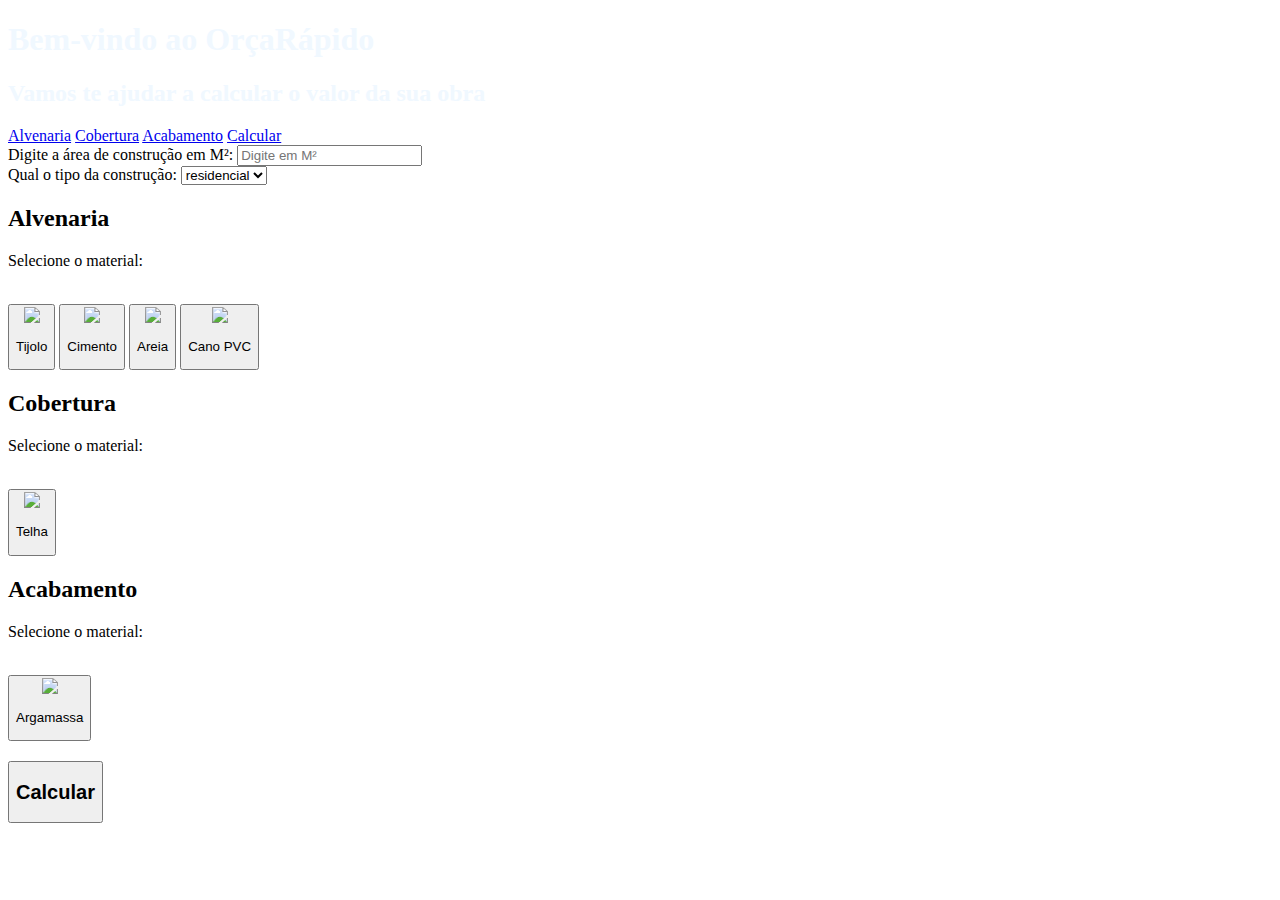
==== index.html @ d91f35a7 "adicionando imagens padronizadas" ====
<!DOCTYPE html>
<html lang="pt-BR">
<head>
    <link href="./Layout.css" rel="stylesheet"> <!-- externaliza o css -->
    <meta charset="UTF-8">
    <title>OrçaRápido</title>
</head>
<body>
    <div class="titulo">
        <h1 style="color: aliceblue;">Bem-vindo ao OrçaRápido</h1>
        <h2 style="color: aliceblue;">Vamos te ajudar a calcular o valor da sua obra</h2>
    </div>

    <nav>
        <a href="#Alvenaria">Alvenaria</a>
        <a href="#Cobertura">Cobertura</a>
        <a href="#Acabamento">Acabamento</a>
        <a href="#Botãocalc">Calcular</a>
    </nav>
    
    <form>
    <div class="m"><label for="area">Digite a área de construção em M²:</label>
    <input type="number" id="area" min="1" placeholder="Digite em M²" 
        onkeydown="if(event.key === 'Enter') event.preventDefault();">
    </div> <!-- setando minimo de m², impedindo de reiniciar a pag ao pressionar enter -->

    <div class="m"><label for="tipoconstrucao">Qual o tipo da construção:</label>
    <select id="tipoconstrucao">
        <option value="Residencial">residencial</option>
        <option value="Comercial">comercial</option>
    </select></div>
    </form>
      
    <section id="Alvenaria">
        <h2>Alvenaria</h2>
        <p>Selecione o material:</p>
        <br>
        <button id="tijolo" onclick="toggleSelection(this)"><img src="img\tijolo.png"><p>Tijolo</p></button>
        <button id="cimento"onclick="selecionarBotoes()"><img src="img\cimento.png"><p>Cimento</p></button>
        <button id="areia"onclick="selecionarBotoes()"><img src="img\areia.png"><p>Areia</p></button>
        <button id="cano"onclick="toggleSelection(this)"><img src="https://dcdn.mitiendanube.com/stores/003/317/653/products/tubo-de-agua51-d520df5b3c0366416016887532659483-1024-1024.png"><p>Cano PVC</p></button>
    <!--    <button id="brita"onclick="toggleSelection(this)"><img src="https://www.blocosmaua.com.br/wp-content/uploads/2023/05/blocos-maua-produtos-pedra.jpg"><p>Brita</p></button> -->
    </section>

    <section id="Cobertura">
        <h2>Cobertura</h2>
        <p>Selecione o material:</p>
        <br>
        <button onclick="toggleSelection(this)"><img src="https://images.tcdn.com.br/img/img_prod/825875/telha_ceramica_natural_americana_mundi_2281_2_62bdea00a9e73c25089f46219dae2c64.jpg"><p>Telha</p></button>
    <!--        <button onclick="toggleSelection(this)"><img src="https://cassol.vtexassets.com/arquivos/ids/3549700-800-auto?v=638551137971930000&width=800&height=auto&aspect=true"><p>Telha fibrocimento</p></button> -->
    </section>
    
    <section id="Acabamento">
        <h2>Acabamento</h2>
        <p>Selecione o material:</p>
        <br>
        <button id="argamassa" onclick="toggleSelection(this)"><img src="https://cdn.awsli.com.br/2500x2500/466/466641/produto/147230869/1dee02fc75.jpg"><p>Argamassa</p></button>
    </section>
    
    <div class="centraliza-result">
        <h2 class="result-visao" id="result"></h2>
    </div>
    
    <div id="Botãocalc" class="centraliza-button">
        <button class="calcular-button custom-btn btn-9" type="button" onclick="total()"><h2>Calcular</h2></button>
    </div>

    <script src="total.js"></script>
  
</body>
</html>
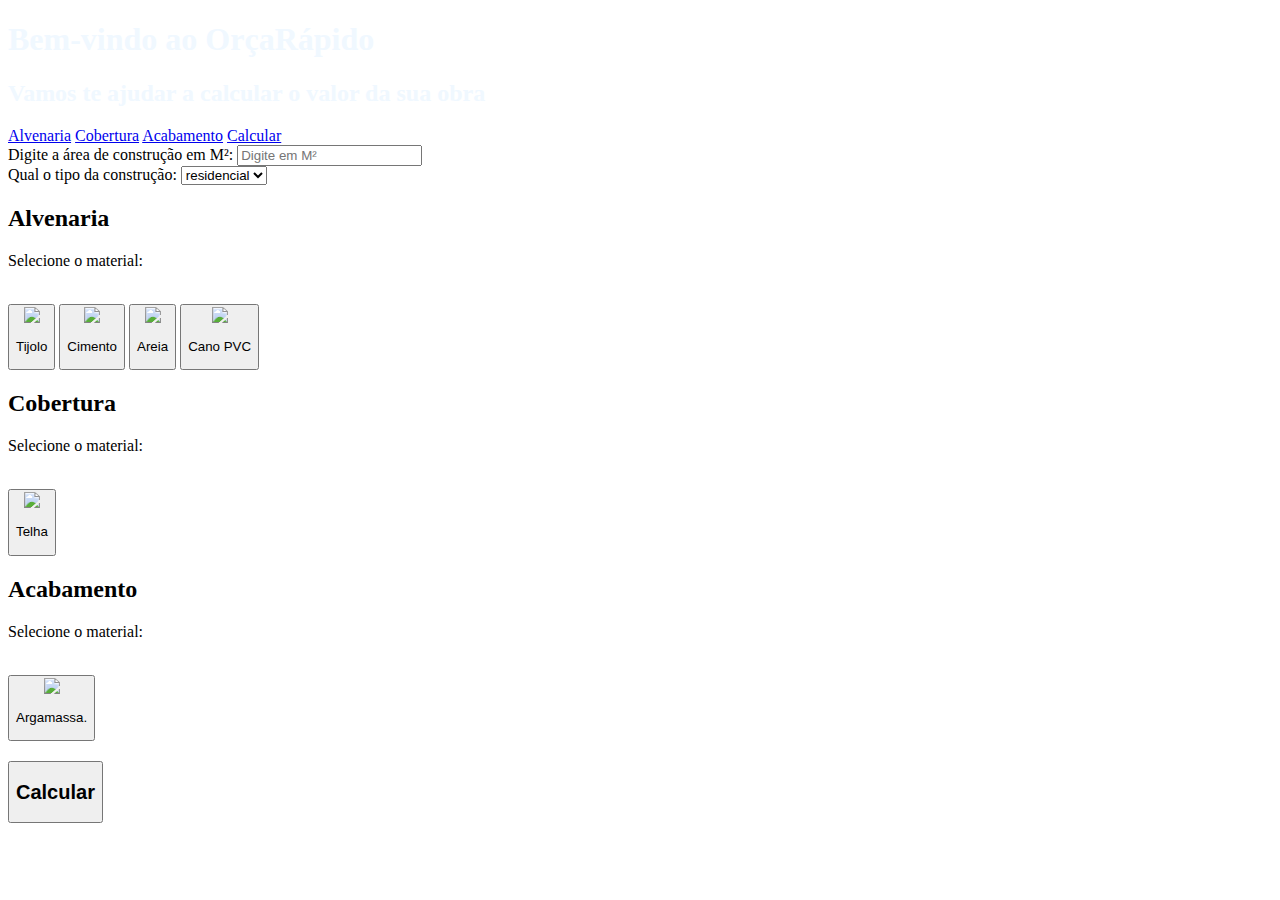
==== commit 67a4e0fb: "Merge pull request #1 from Nathaly55/patch-1" ====
--- a/index.html
+++ b/index.html
@@ -35,9 +35,9 @@
         <h2>Alvenaria</h2>
         <p>Selecione o material:</p>
         <br>
-        <button id="tijolo" onclick="toggleSelection(this)"><img src="img\tijolo.png"><p>Tijolo</p></button>
-        <button id="cimento"onclick="selecionarBotoes()"><img src="img\cimento.png"><p>Cimento</p></button>
-        <button id="areia"onclick="selecionarBotoes()"><img src="img\areia.png"><p>Areia</p></button>
+        <button id="tijolo" onclick="toggleSelection(this)"><img src="img\tijolo.jpg"><p>Tijolo</p></button>
+        <button id="cimento"onclick="selecionarBotoes()"><img src="img\cimento.jpg"><p>Cimento</p></button>
+        <button id="areia"onclick="selecionarBotoes()"><img src="img\areia.jpg"><p>Areia</p></button>
         <button id="cano"onclick="toggleSelection(this)"><img src="https://dcdn.mitiendanube.com/stores/003/317/653/products/tubo-de-agua51-d520df5b3c0366416016887532659483-1024-1024.png"><p>Cano PVC</p></button>
     <!--    <button id="brita"onclick="toggleSelection(this)"><img src="https://www.blocosmaua.com.br/wp-content/uploads/2023/05/blocos-maua-produtos-pedra.jpg"><p>Brita</p></button> -->
     </section>
@@ -54,7 +54,7 @@
         <h2>Acabamento</h2>
         <p>Selecione o material:</p>
         <br>
-        <button id="argamassa" onclick="toggleSelection(this)"><img src="https://cdn.awsli.com.br/2500x2500/466/466641/produto/147230869/1dee02fc75.jpg"><p>Argamassa</p></button>
+        <button id="argamassa" onclick="toggleSelection(this)"><img src="https://cdn.awsli.com.br/2500x2500/466/466641/produto/147230869/1dee02fc75.jpg"><p>Argamassa.</p></button>
     </section>
     
     <div class="centraliza-result">
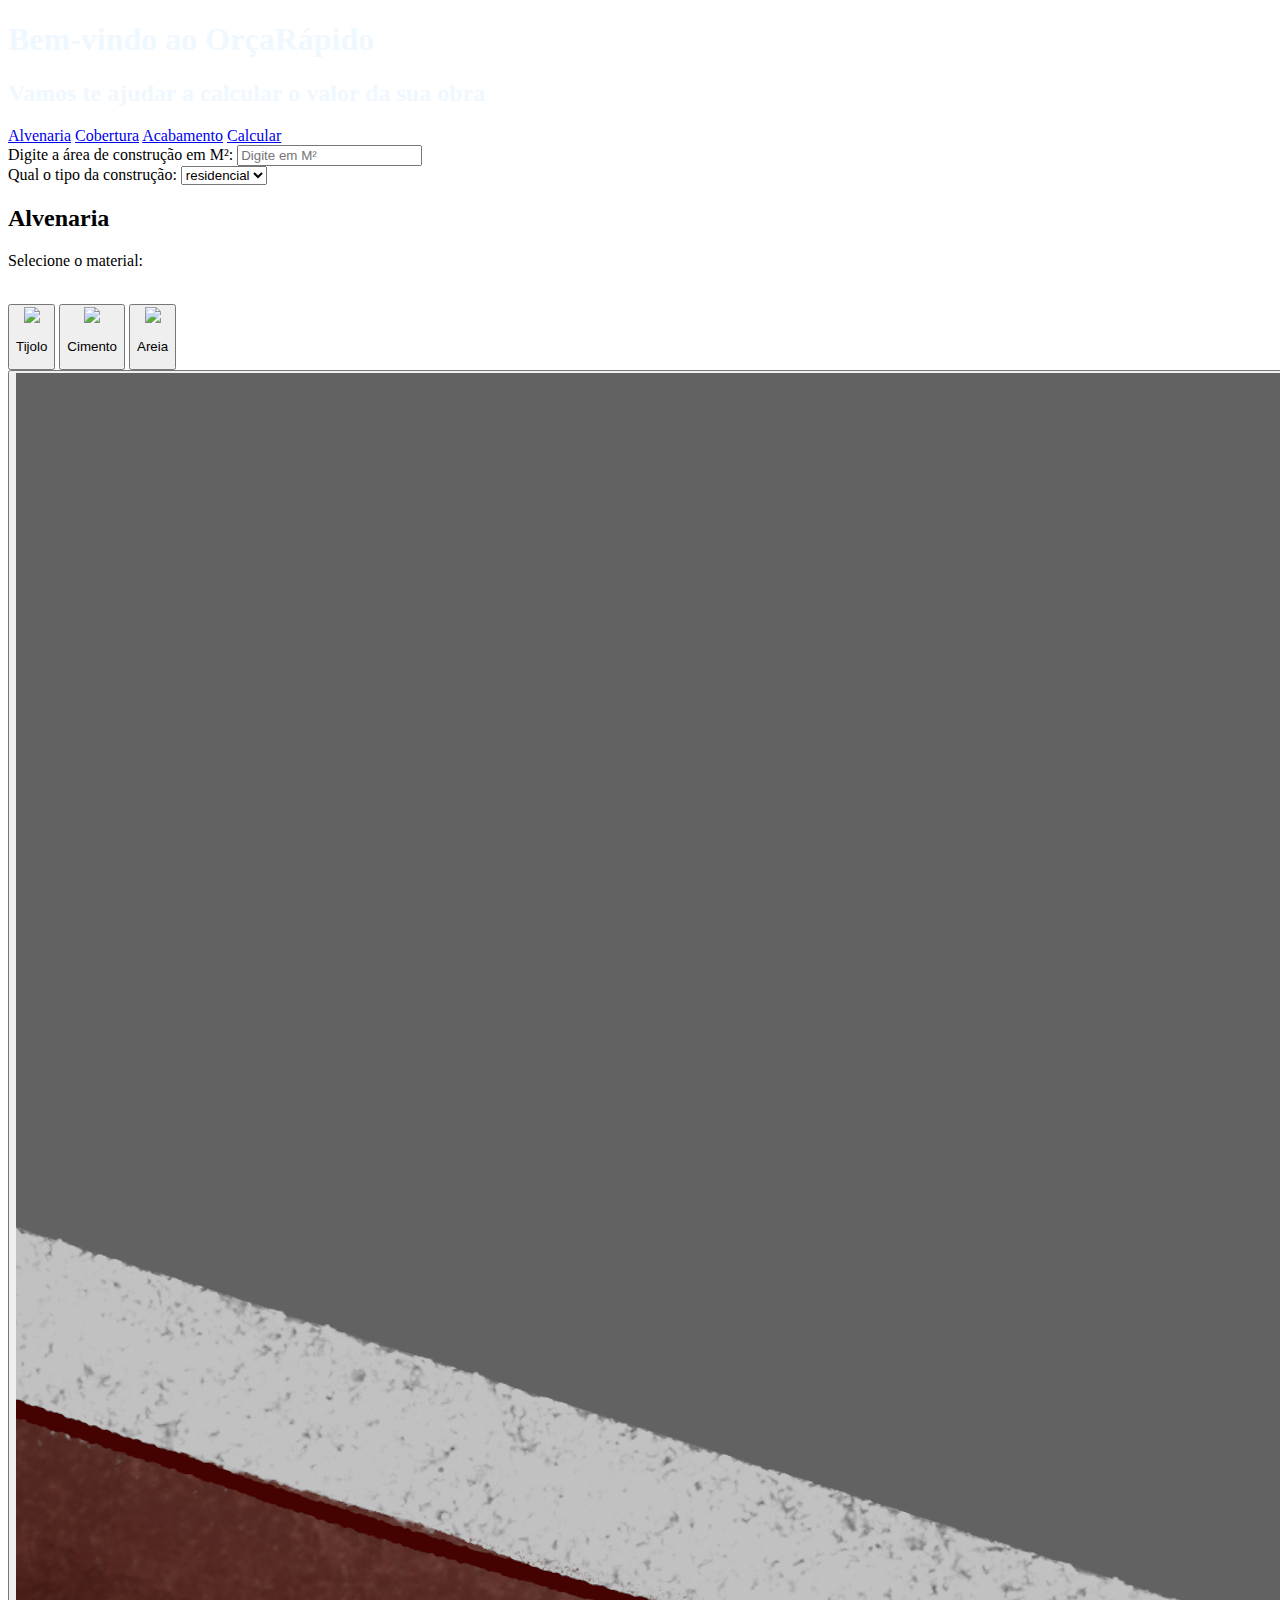
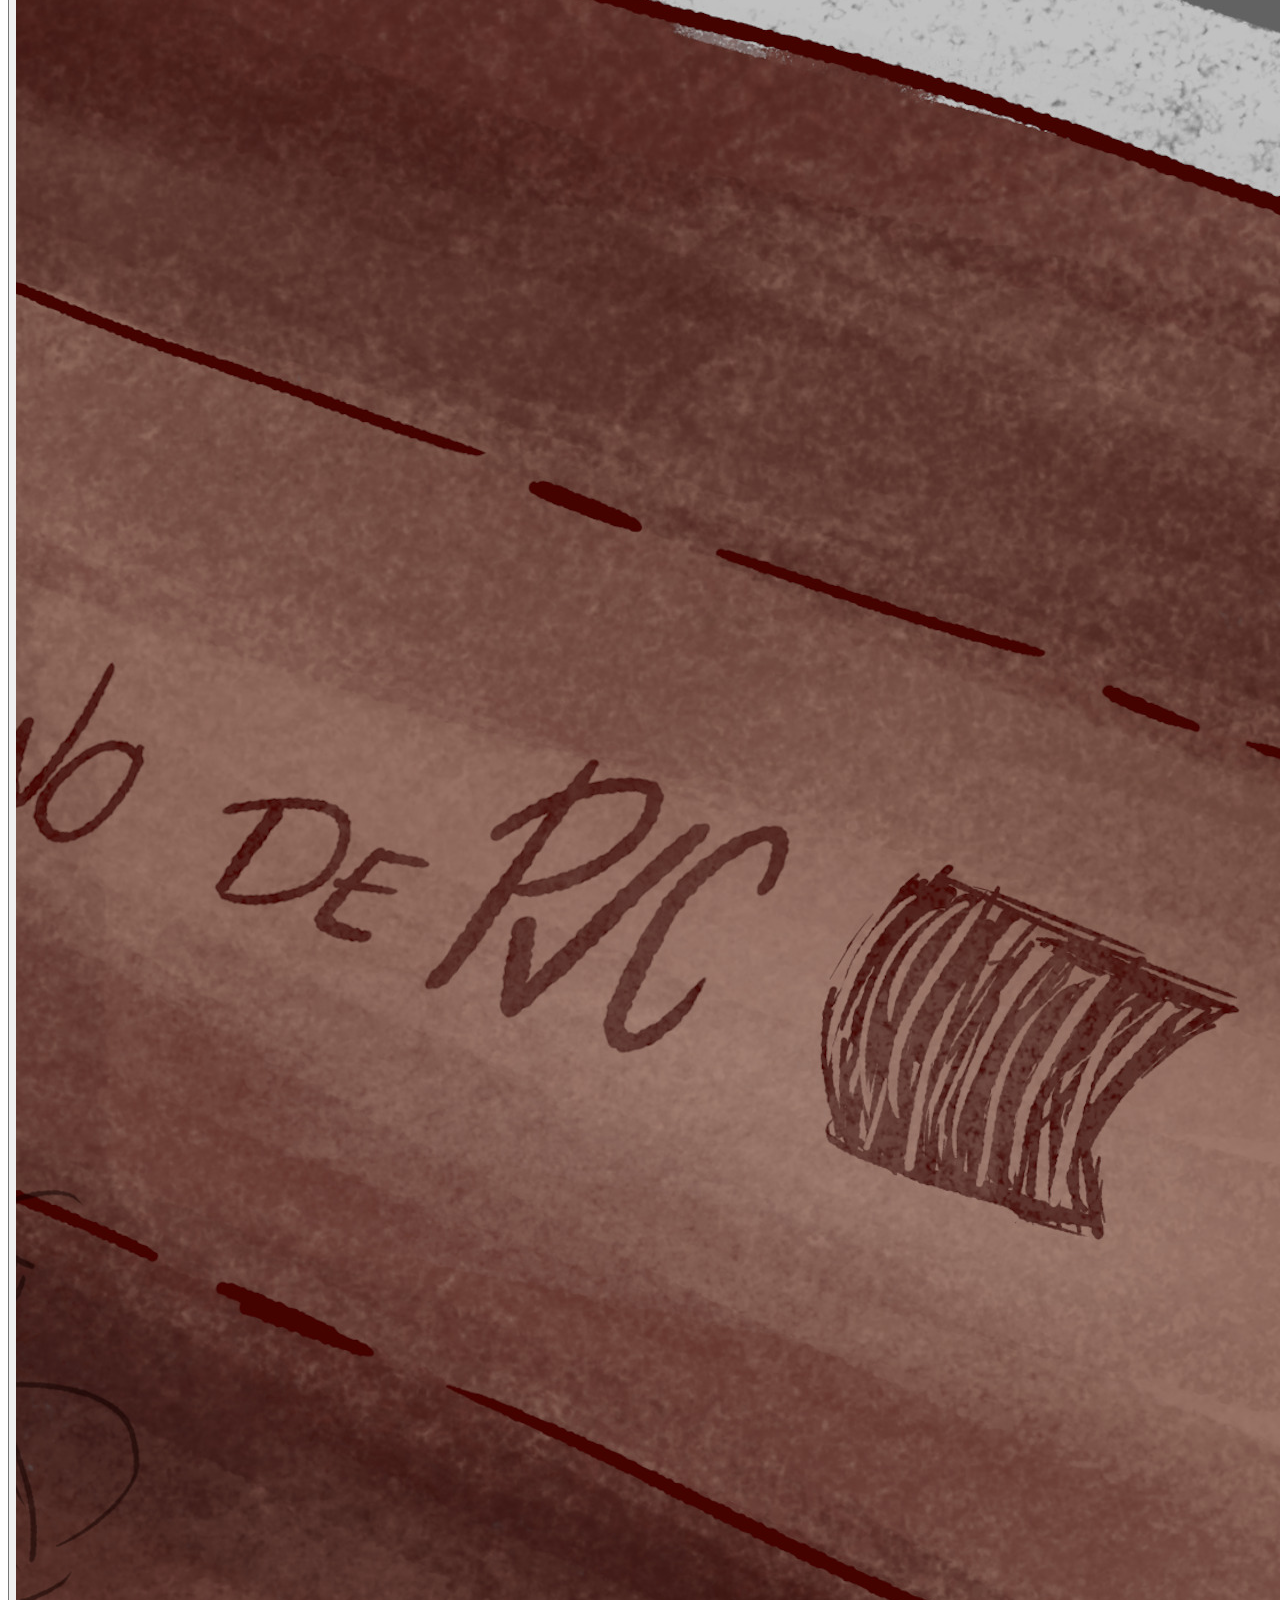
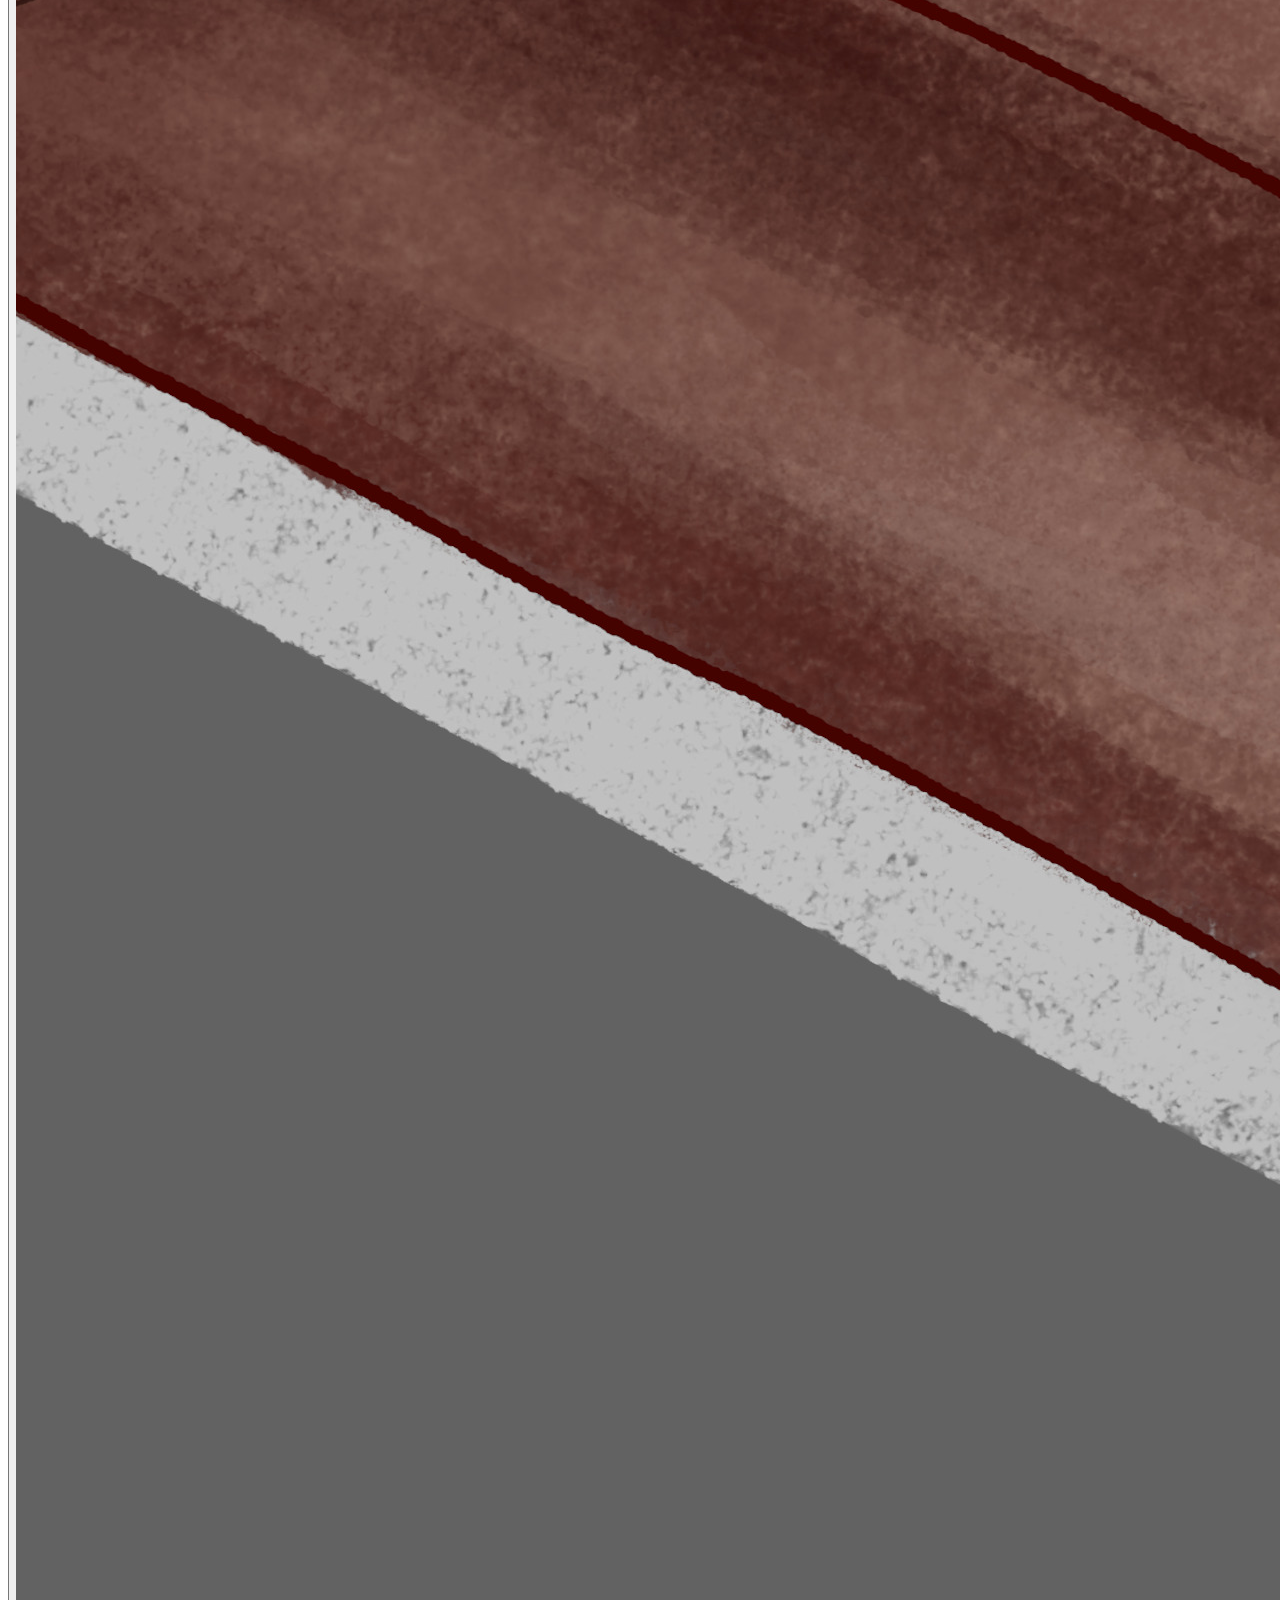
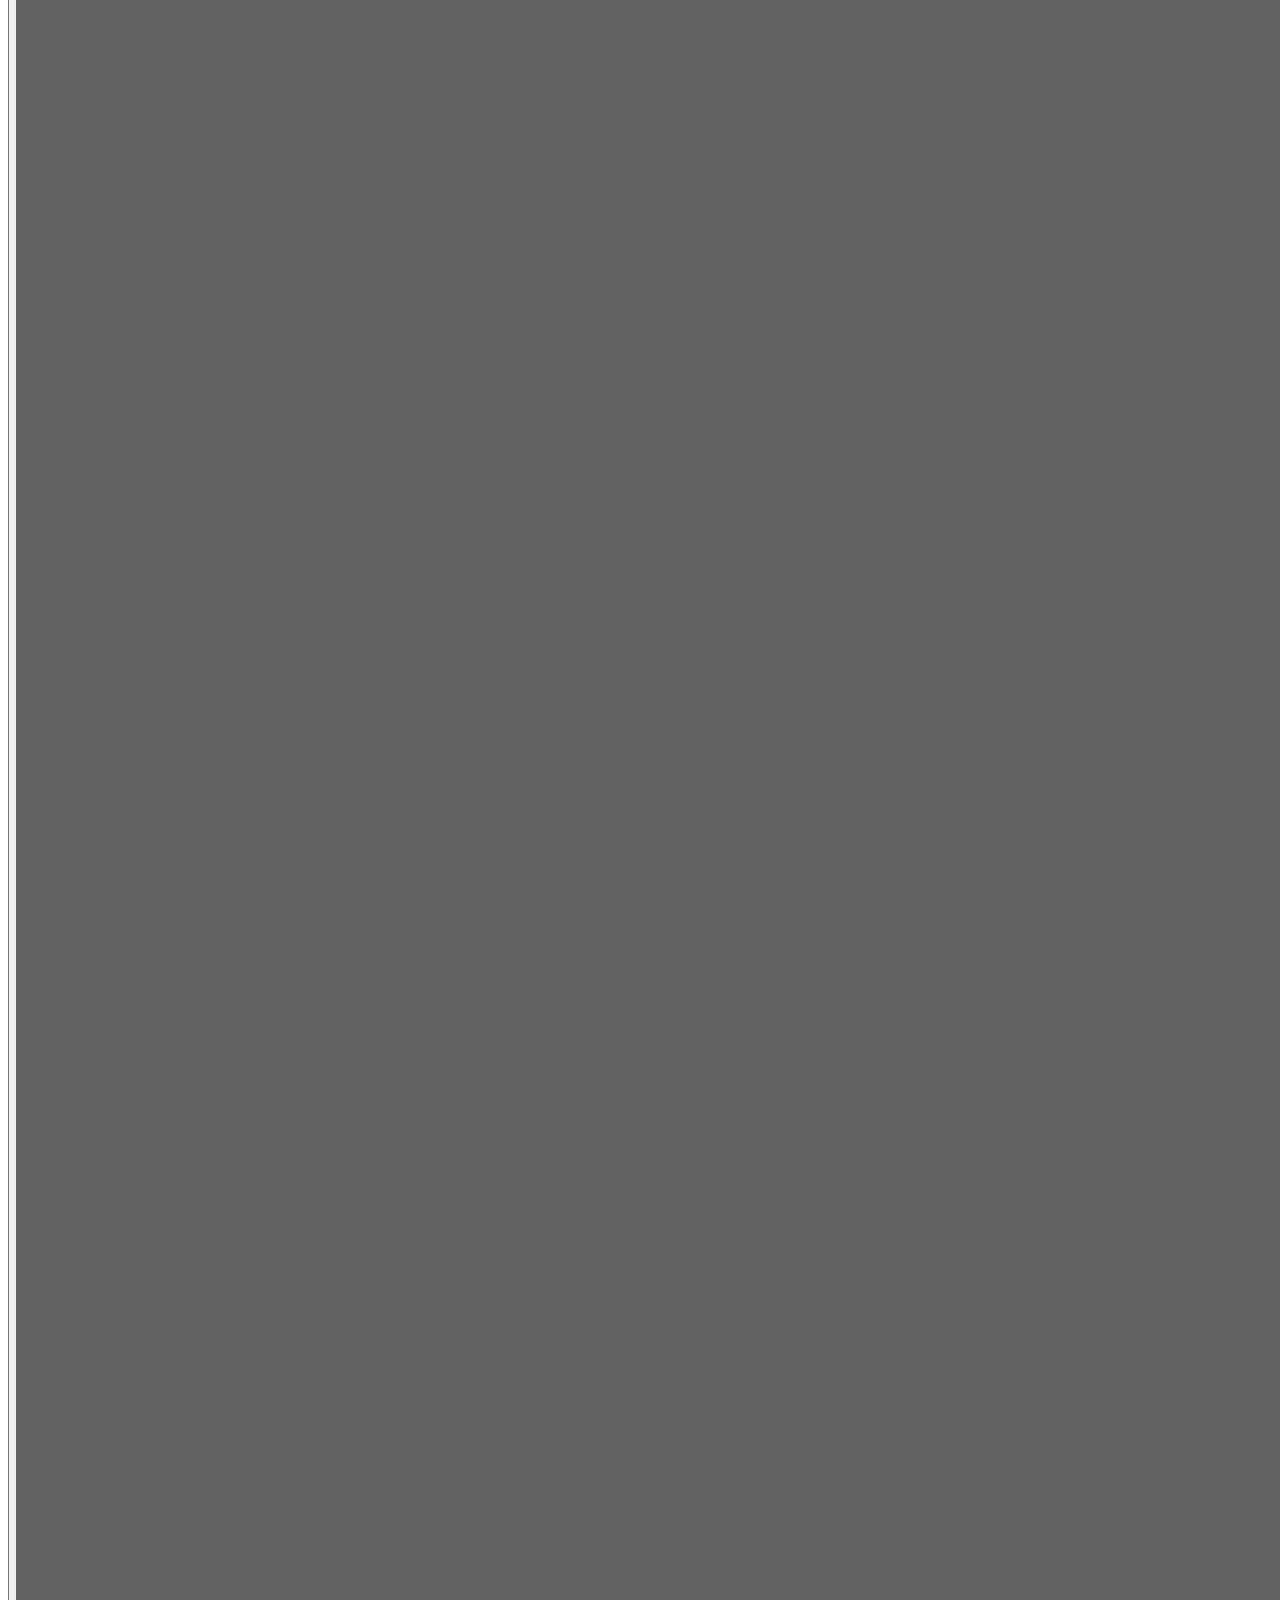
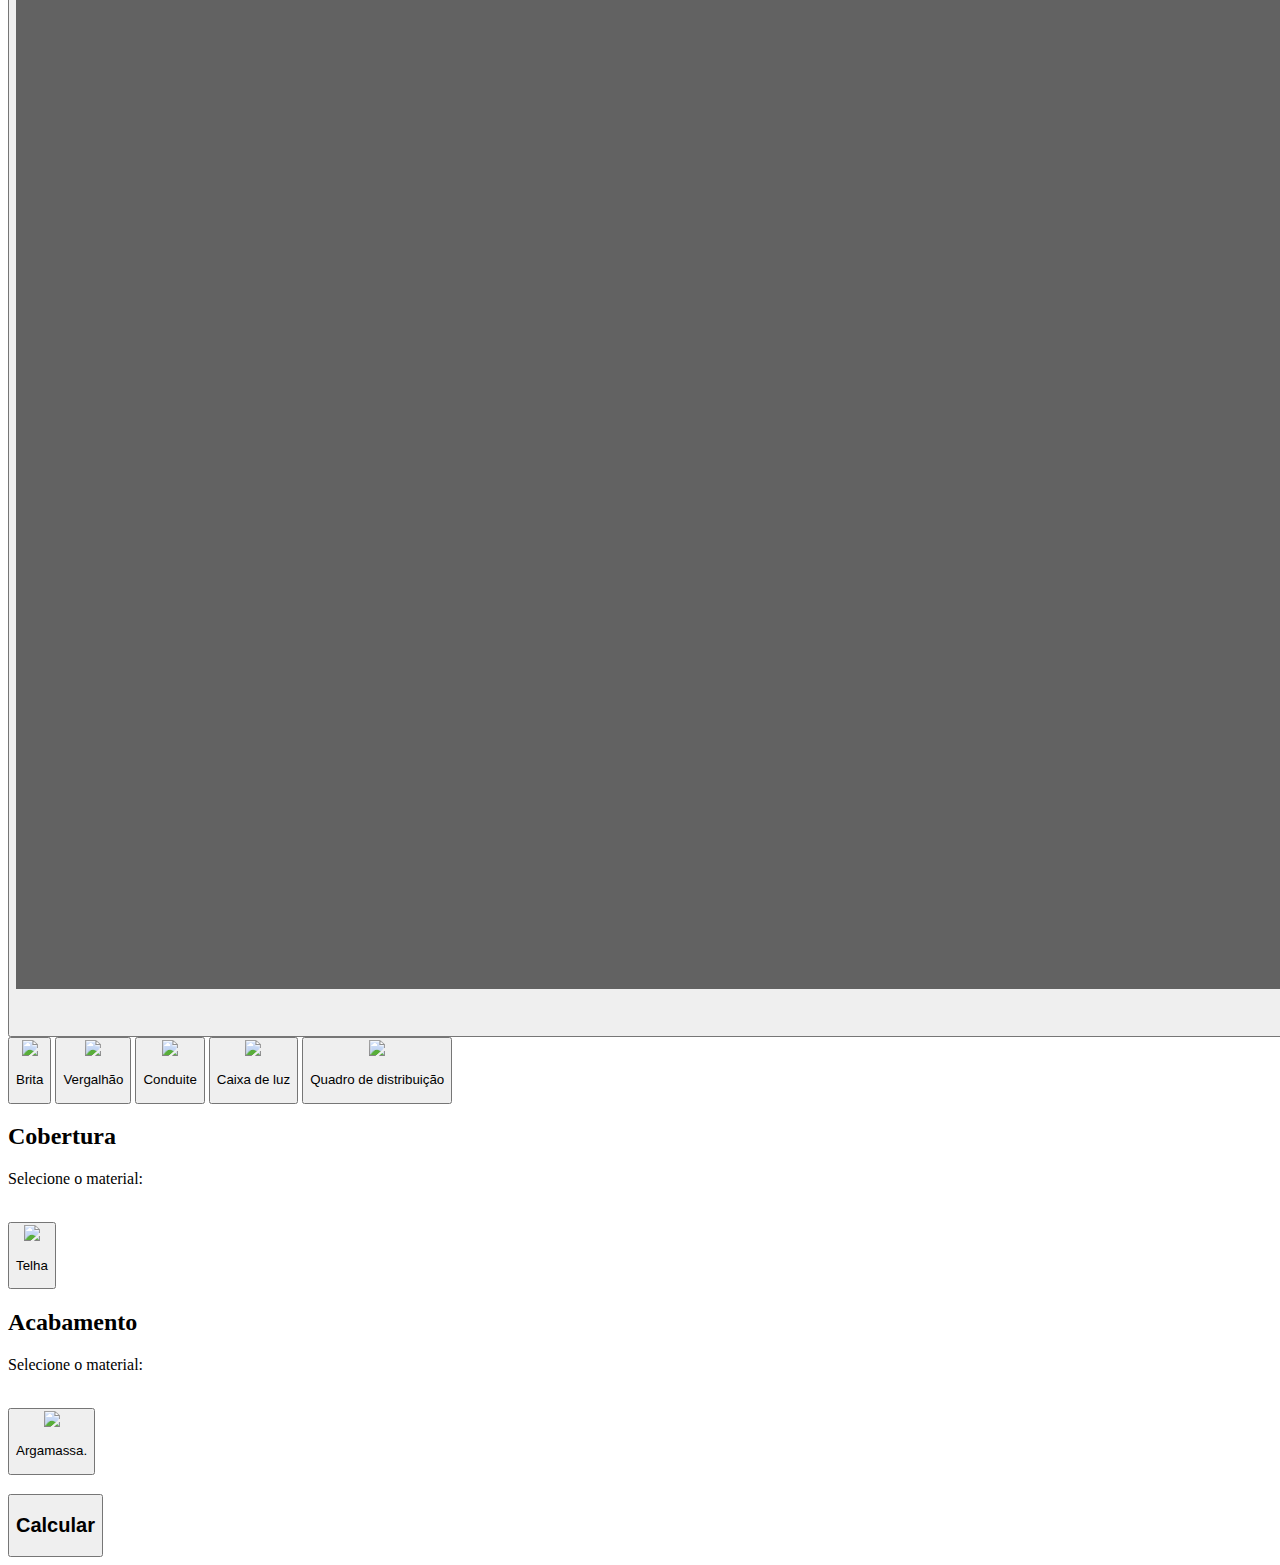
==== commit fbd8ba30: "adicionando mais botões de alvenaria c/ img. provisória" ====
--- a/index.html
+++ b/index.html
@@ -35,11 +35,15 @@
         <h2>Alvenaria</h2>
         <p>Selecione o material:</p>
         <br>
-        <button id="tijolo" onclick="toggleSelection(this)"><img src="img\tijolo.jpg"><p>Tijolo</p></button>
-        <button id="cimento"onclick="selecionarBotoes()"><img src="img\cimento.jpg"><p>Cimento</p></button>
-        <button id="areia"onclick="selecionarBotoes()"><img src="img\areia.jpg"><p>Areia</p></button>
-        <button id="cano"onclick="toggleSelection(this)"><img src="https://dcdn.mitiendanube.com/stores/003/317/653/products/tubo-de-agua51-d520df5b3c0366416016887532659483-1024-1024.png"><p>Cano PVC</p></button>
-    <!--    <button id="brita"onclick="toggleSelection(this)"><img src="https://www.blocosmaua.com.br/wp-content/uploads/2023/05/blocos-maua-produtos-pedra.jpg"><p>Brita</p></button> -->
+        <button id="tijolo" onclick="toggleSelection(this)"><img src="img\tijolo.png"><p>Tijolo</p></button>
+        <button id="cimento"onclick="selecionarBotoes()"><img src="img\cimento.png"><p>Cimento</p></button>
+        <button id="areia"onclick="selecionarBotoes()"><img src="img\areia.png"><p>Areia</p></button>
+        <button id="cano"onclick="toggleSelection(this)"><img src="img\Cano PVC.jpg"><p>Cano PVC</p></button>
+        <button id="brita"onclick="toggleSelection(this)"><img src="https://www.blocosmaua.com.br/wp-content/uploads/2023/05/blocos-maua-produtos-pedra.jpg"><p>Brita</p></button>
+        <button id="vergalhao"onclick="toggleSelection(this)"><img src="https://t74920.vteximg.com.br/arquivos/ids/165391/Vergalhao.jpg?v=637786229129370000"><p>Vergalhão</p></button>
+        <button id="conduite"onclick="toggleSelection(this)"><img src="https://images.tcdn.com.br/img/img_prod/760588/conduite_1_amarelo_32mm_com_25m_tigre_433_1_20200311145845.jpg"><p>Conduite</p></button>
+        <button id="caixadeluz"onclick="toggleSelection(this)"><img src="https://img.irroba.com.br/fit-in/600x600/filters:fill(fff):quality(80)/fluzaoco/catalog/api/fluzaoco_citelirr/6465622d2b4f3.jpg"><p>Caixa de luz</p></button>
+        <button id="quadrodistrib"onclick="toggleSelection(this)"><img src="https://dimensionalstoreb2b.vtexassets.com/arquivos/ids/302432-800-800?v=638271899818770000&width=800&height=800&aspect=true"><p>Quadro de distribuição</p></button>
     </section>
 
     <section id="Cobertura">
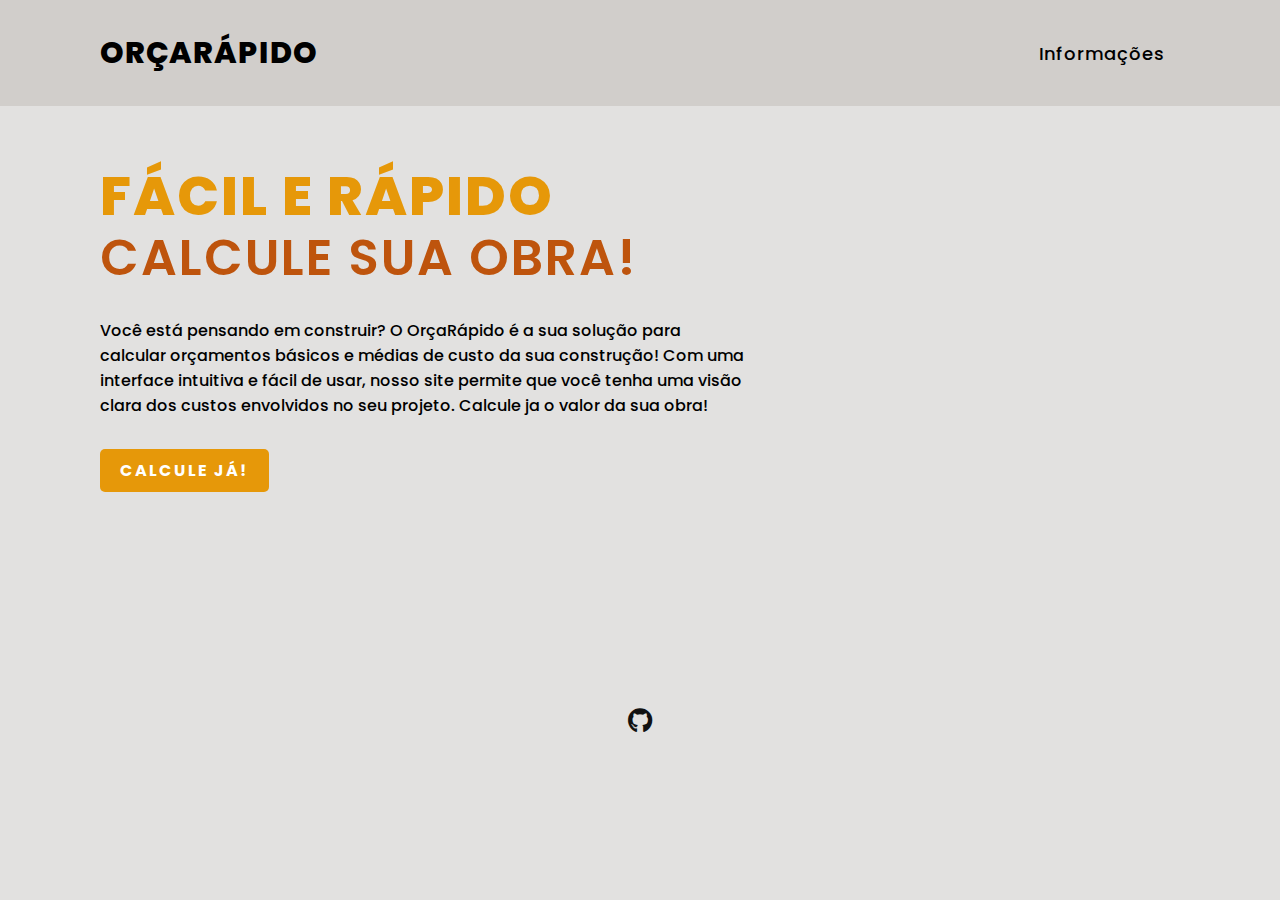
==== commit ebeb6ed3: "funcionalidade para botão da página inicial, costomização de botão de cálculo na pagina de calculos," ====
--- a/index.html
+++ b/index.html
@@ -1,75 +1,40 @@
 <!DOCTYPE html>
-<html lang="pt-BR">
-<head>
-    <link href="./Layout.css" rel="stylesheet"> <!-- externaliza o css -->
-    <meta charset="UTF-8">
-    <title>OrçaRápido</title>
-</head>
-<body>
-    <div class="titulo">
-        <h1 style="color: aliceblue;">Bem-vindo ao OrçaRápido</h1>
-        <h2 style="color: aliceblue;">Vamos te ajudar a calcular o valor da sua obra</h2>
-    </div>
+<html lang="pt-br" dir="ltr">
+  <head>
+    <meta charset="utf-8">
+    <meta name="viewport" content="width=device-width, initial-scale=1.0">
+    <title>Página inicial</title>
+    <link rel="stylesheet" href="css\home.css">
+    <link rel="stylesheet" href="https://cdnjs.cloudflare.com/ajax/libs/font-awesome/5.14.0/css/all.min.css"> 
+  </head>
+  <body>
 
-    <nav>
-        <a href="#Alvenaria">Alvenaria</a>
-        <a href="#Cobertura">Cobertura</a>
-        <a href="#Acabamento">Acabamento</a>
-        <a href="#Botãocalc">Calcular</a>
-    </nav>
-    
-    <form>
-    <div class="m"><label for="area">Digite a área de construção em M²:</label>
-    <input type="number" id="area" min="1" placeholder="Digite em M²" 
-        onkeydown="if(event.key === 'Enter') event.preventDefault();">
-    </div> <!-- setando minimo de m², impedindo de reiniciar a pag ao pressionar enter -->
+    <section>
+      <input type="checkbox" id="check">
+      <header>
+        </div>
+        <h2><a href="#" class="logo">OrçaRápido</a></h2>
+        <div class="navigation">
+          <a href="#">Informações</a>
+        </div>
+        <label for="check">
+        <i class="fas fa-bars menu-btn"></i>
+        <i class="fas fa-times close-btn"></i>
+        </label>
+      </header>
+      <div class="content">
+        <div class="info">
+          <h2>Fácil e rápido<br><span>Calcule sua obra!</span></h2>
+          <p>Você está pensando em construir? O OrçaRápido é a sua solução para calcular orçamentos básicos e médias de custo da sua construção! Com uma interface intuitiva e fácil de usar, nosso site permite que você tenha uma visão clara dos custos envolvidos no seu projeto. Calcule ja o valor da sua obra!</p>
+          <a href="#" button class="info-btn" onclick="window.location.href='calculos.html'">Calcule já!</a> </button></a>
+        </div>
+      </div>
 
-    <div class="m"><label for="tipoconstrucao">Qual o tipo da construção:</label>
-    <select id="tipoconstrucao">
-        <option value="Residencial">residencial</option>
-        <option value="Comercial">comercial</option>
-    </select></div>
-    </form>
-      
-    <section id="Alvenaria">
-        <h2>Alvenaria</h2>
-        <p>Selecione o material:</p>
-        <br>
-        <button id="tijolo" onclick="toggleSelection(this)"><img src="img\tijolo.png"><p>Tijolo</p></button>
-        <button id="cimento"onclick="selecionarBotoes()"><img src="img\cimento.png"><p>Cimento</p></button>
-        <button id="areia"onclick="selecionarBotoes()"><img src="img\areia.png"><p>Areia</p></button>
-        <button id="cano"onclick="toggleSelection(this)"><img src="img\Cano PVC.jpg"><p>Cano PVC</p></button>
-        <button id="brita"onclick="toggleSelection(this)"><img src="https://www.blocosmaua.com.br/wp-content/uploads/2023/05/blocos-maua-produtos-pedra.jpg"><p>Brita</p></button>
-        <button id="vergalhao"onclick="toggleSelection(this)"><img src="https://t74920.vteximg.com.br/arquivos/ids/165391/Vergalhao.jpg?v=637786229129370000"><p>Vergalhão</p></button>
-        <button id="conduite"onclick="toggleSelection(this)"><img src="https://images.tcdn.com.br/img/img_prod/760588/conduite_1_amarelo_32mm_com_25m_tigre_433_1_20200311145845.jpg"><p>Conduite</p></button>
-        <button id="caixadeluz"onclick="toggleSelection(this)"><img src="https://img.irroba.com.br/fit-in/600x600/filters:fill(fff):quality(80)/fluzaoco/catalog/api/fluzaoco_citelirr/6465622d2b4f3.jpg"><p>Caixa de luz</p></button>
-        <button id="quadrodistrib"onclick="toggleSelection(this)"><img src="https://dimensionalstoreb2b.vtexassets.com/arquivos/ids/302432-800-800?v=638271899818770000&width=800&height=800&aspect=true"><p>Quadro de distribuição</p></button>
+      <div class="media-icons">
+        <a href="#"><i button class="fab fa-github" href="https://github.com/marianabzs/Projeto-Integrador-Extensionista-2-main"></i></button></a>
+      </div>
+
     </section>
 
-    <section id="Cobertura">
-        <h2>Cobertura</h2>
-        <p>Selecione o material:</p>
-        <br>
-        <button onclick="toggleSelection(this)"><img src="https://images.tcdn.com.br/img/img_prod/825875/telha_ceramica_natural_americana_mundi_2281_2_62bdea00a9e73c25089f46219dae2c64.jpg"><p>Telha</p></button>
-    <!--        <button onclick="toggleSelection(this)"><img src="https://cassol.vtexassets.com/arquivos/ids/3549700-800-auto?v=638551137971930000&width=800&height=auto&aspect=true"><p>Telha fibrocimento</p></button> -->
-    </section>
-    
-    <section id="Acabamento">
-        <h2>Acabamento</h2>
-        <p>Selecione o material:</p>
-        <br>
-        <button id="argamassa" onclick="toggleSelection(this)"><img src="https://cdn.awsli.com.br/2500x2500/466/466641/produto/147230869/1dee02fc75.jpg"><p>Argamassa.</p></button>
-    </section>
-    
-    <div class="centraliza-result">
-        <h2 class="result-visao" id="result"></h2>
-    </div>
-    
-    <div id="Botãocalc" class="centraliza-button">
-        <button class="calcular-button custom-btn btn-9" type="button" onclick="total()"><h2>Calcular</h2></button>
-    </div>
-
-    <script src="total.js"></script>
-  
-</body>
+  </body>
 </html>
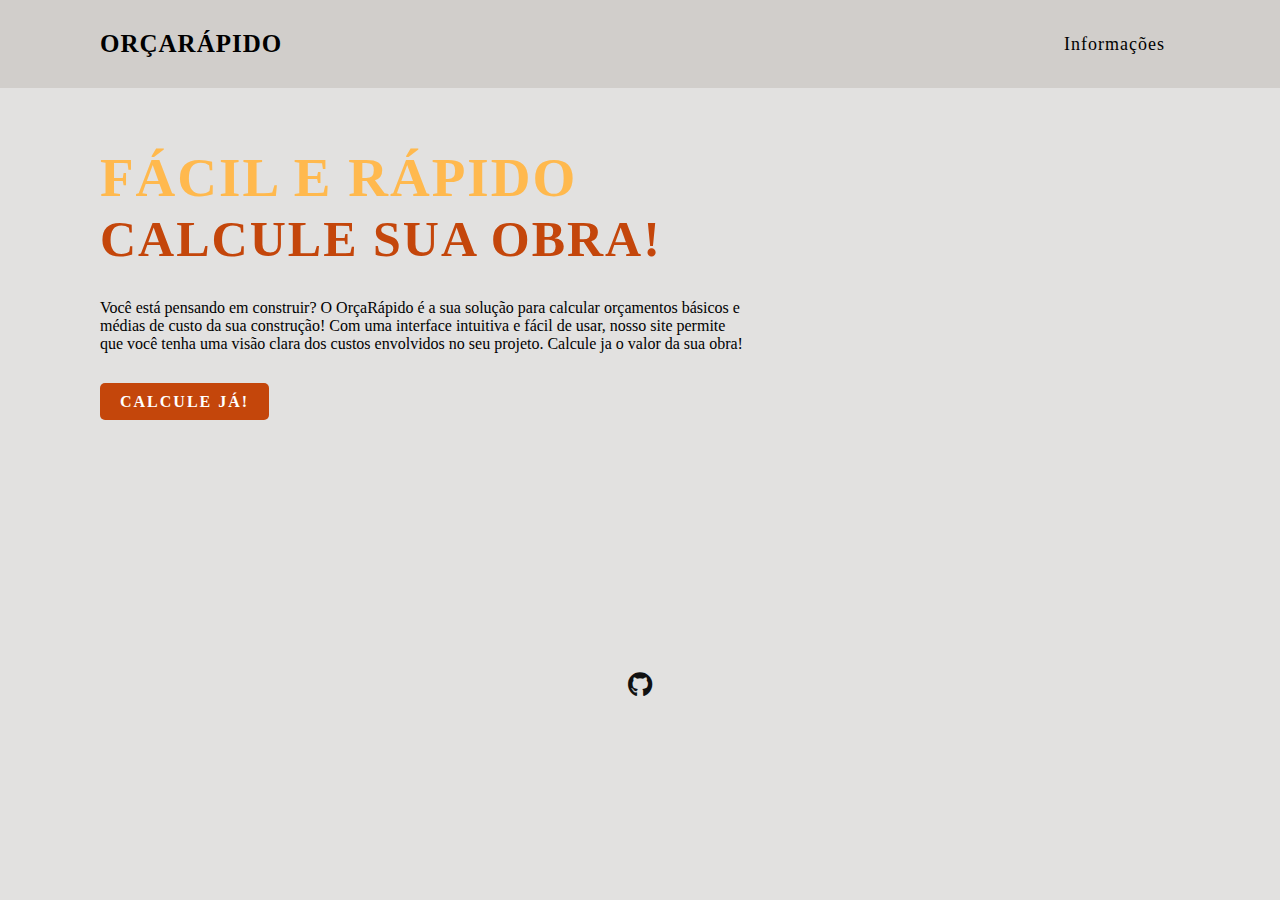
==== commit 45ae164e: "finalizando imagens, comentando ajustes provisórios" ====
--- a/index.html
+++ b/index.html
@@ -13,12 +13,12 @@
       <input type="checkbox" id="check">
       <header>
         </div>
-        <h2><a href="#" class="logo">OrçaRápido</a></h2>
+        <h2><a class="logo">OrçaRápido</a></h2>
         <div class="navigation">
-          <a href="#">Informações</a>
+          <a href="info.html">Informações</a>
         </div>
         <label for="check">
-        <i class="fas fa-bars menu-btn"></i>
+        <i style="bottom: 11px;" class="fas fa-bars menu-btn"></i>
         <i class="fas fa-times close-btn"></i>
         </label>
       </header>
@@ -26,12 +26,12 @@
         <div class="info">
           <h2>Fácil e rápido<br><span>Calcule sua obra!</span></h2>
           <p>Você está pensando em construir? O OrçaRápido é a sua solução para calcular orçamentos básicos e médias de custo da sua construção! Com uma interface intuitiva e fácil de usar, nosso site permite que você tenha uma visão clara dos custos envolvidos no seu projeto. Calcule ja o valor da sua obra!</p>
-          <a href="#" button class="info-btn" onclick="window.location.href='calculos.html'">Calcule já!</a> </button></a>
+          <a href="calculos.html" button class="info-btn">Calcule já!</a>
         </div>
       </div>
 
       <div class="media-icons">
-        <a href="#"><i button class="fab fa-github" href="https://github.com/marianabzs/Projeto-Integrador-Extensionista-2-main"></i></button></a>
+        <a href="https://github.com/marianabzs/Projeto-Integrador-Extensionista-2-main"><i class="fab fa-github"></i></a>
       </div>
 
     </section>
